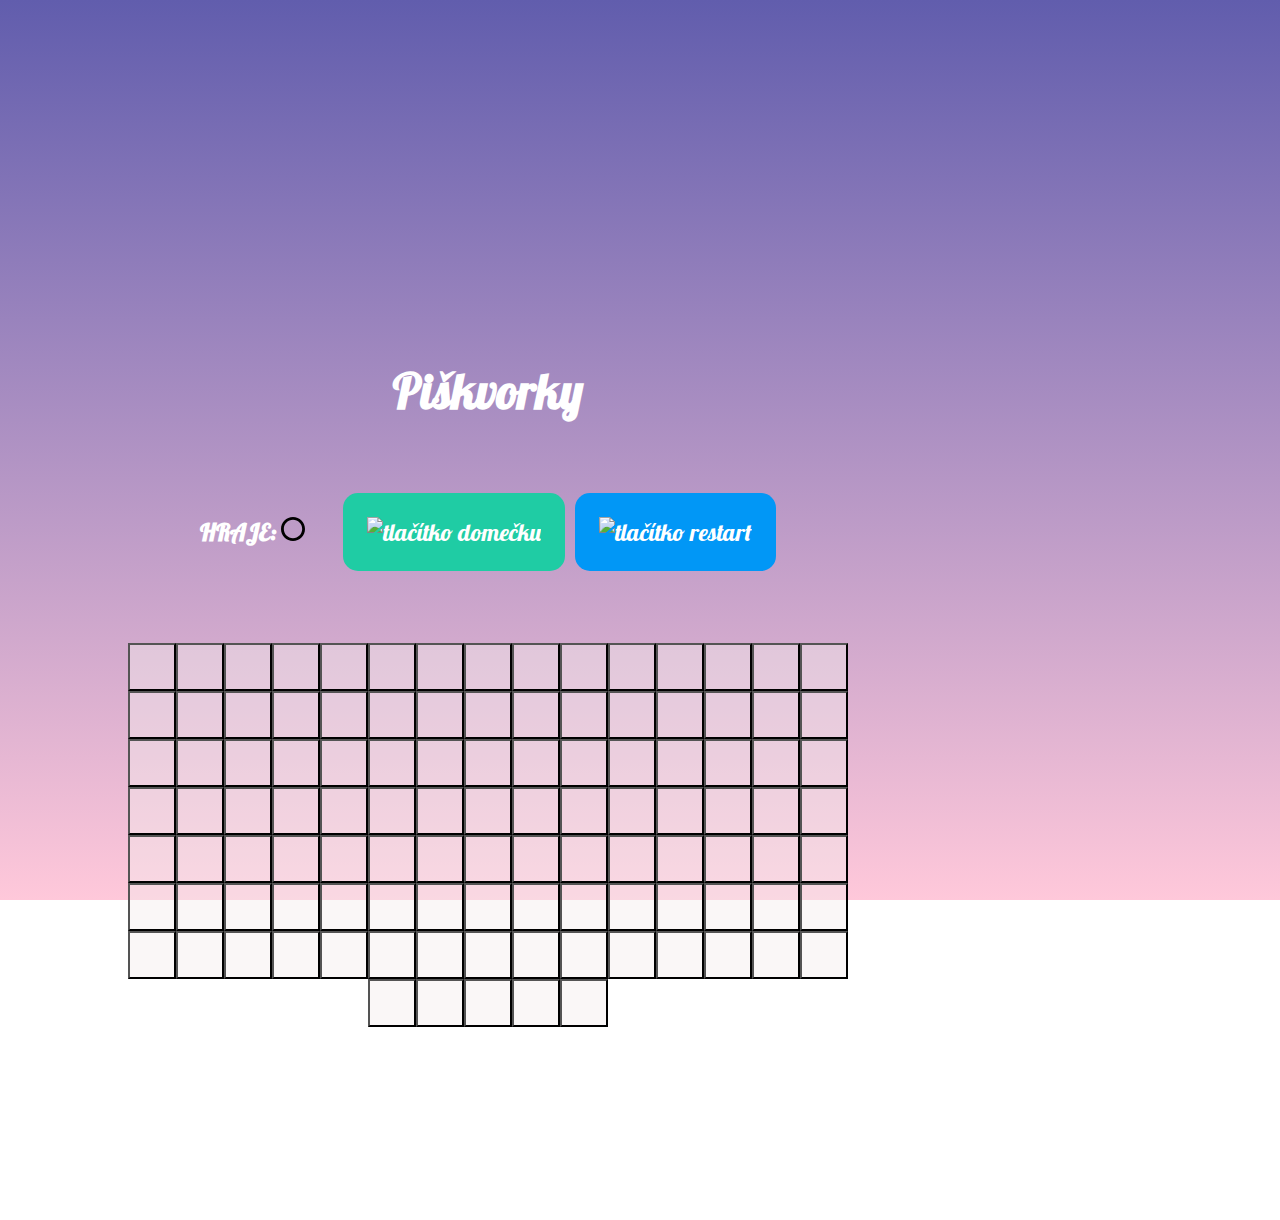
==== hra.html @ 508b6d25 "Test připojení html hra" ====
<!DOCTYPE html>
<html lang="en">
  <head>
    <meta charset="UTF-8" />
    <meta http-equiv="X-UA-Compatible" content="IE=edge" />
    <meta name="viewport" content="width=device-width, initial-scale=1.0" />
    <link rel="stylesheet" href="style2.css" />
    
    <link
      href="https://fonts.googleapis.com/css2?family=Lobster&display=swap"
      rel="stylesheet"
    />
    <div class="obrazovka">
    <title>Hra - Piškvorky</title>
  </head>
  <body class="herniKarta">
    <!-- <div class="hra"> -->
    <h1>Piškvorky</h1>
    <div class="hra--menu">
      <div class="hra--menu__hraje">
      <h2>HRAJE: <img src="podklady/2ukol/circle.svg" id="kolecko" alt="kolečko"></h2>
    </div>
    <!--Ikony-->
        <div class="hra--menu__ikony">
        <a href="index.html"><img id="ikony--home" src="Ukol-Piskvorky-3/podklady3/home.svg" alt="tlačítko domečku"></a>
        <a href="hra.html"><img id="ikony--restart" src="Ukol-Piskvorky-3/podklady3/restart.svg" alt="tlačítko restart"></a>
      </div>
    </div>
    <!--tlacitka-->
    <div class="wrapper">
      <button class="pole"></button>
      <button class="pole"></button>
      <button class="pole"></button>
      <button class="pole"></button>
      <button class="pole"></button>
      <button class="pole"></button>
      <button class="pole"></button>
      <button class="pole"></button>
      <button class="pole"></button>
      <button class="pole"></button>
      <button class="pole"></button>
      <button class="pole"></button>
      <button class="pole"></button>
      <button class="pole"></button>
      <button class="pole"></button>
      <button class="pole"></button>
      <button class="pole"></button>
      <button class="pole"></button>
      <button class="pole"></button>
      <button class="pole"></button>
      <button class="pole"></button>
      <button class="pole"></button>
      <button class="pole"></button>
      <button class="pole"></button>
      <button class="pole"></button>
      <button class="pole"></button>
      <button class="pole"></button>
      <button class="pole"></button>
      <button class="pole"></button>
      <button class="pole"></button>
      <button class="pole"></button>
      <button class="pole"></button>
      <button class="pole"></button>
      <button class="pole"></button>
      <button class="pole"></button>
      <button class="pole"></button>
      <button class="pole"></button>
      <button class="pole"></button>
      <button class="pole"></button>
      <button class="pole"></button>
      <button class="pole"></button>
      <button class="pole"></button>
      <button class="pole"></button>
      <button class="pole"></button>
      <button class="pole"></button>
      <button class="pole"></button>
      <button class="pole"></button>
      <button class="pole"></button>
      <button class="pole"></button>
      <button class="pole"></button>
      <button class="pole"></button>
      <button class="pole"></button>
      <button class="pole"></button>
      <button class="pole"></button>
      <button class="pole"></button>
      <button class="pole"></button>
      <button class="pole"></button>
      <button class="pole"></button>
      <button class="pole"></button>
      <button class="pole"></button>
      <button class="pole"></button>
      <button class="pole"></button>
      <button class="pole"></button>
      <button class="pole"></button>
      <button class="pole"></button>
      <button class="pole"></button>
      <button class="pole"></button>
      <button class="pole"></button>
      <button class="pole"></button>
      <button class="pole"></button>
      <button class="pole"></button>
      <button class="pole"></button>
      <button class="pole"></button>
      <button class="pole"></button>
      <button class="pole"></button>
      <button class="pole"></button>
      <button class="pole"></button>
      <button class="pole"></button>
      <button class="pole"></button>
      <button class="pole"></button>
      <button class="pole"></button>
      <button class="pole"></button>
      <button class="pole"></button>
      <button class="pole"></button>
      <button class="pole"></button>
      <button class="pole"></button>
      <button class="pole"></button>
      <button class="pole"></button>
      <button class="pole"></button>
      <button class="pole"></button>
      <button class="pole"></button>
      <button class="pole"></button>
      <button class="pole"></button>
      <button class="pole"></button>
      <button class="pole"></button>
      <button class="pole"></button>
      <button class="pole"></button>
      <button class="pole"></button>
      <button class="pole"></button>
      <button class="pole"></button>
      <button class="pole"></button>
      <button class="pole"></button>
      <button class="pole"></button>
      <button class="pole"></button>
      <button class="pole"></button>
      <button class="pole"></button>
      <button class="pole"></button>
      <button class="pole"></button>
      <button class="pole"></button>
      <button class="pole"></button>
</div>
  </div>
</div>
</div>
</div>
  </body>
</div>
</html>
---- style2.css ----
/*styl pro vše*/
* {
  box-sizing: border-box;
  color: white;
}

body {
  background: linear-gradient(180deg, #615dad, #ffc8da); 
  background-repeat: no-repeat;
  background-attachment: fixed;  
  box-sizing: border-box;
  margin: 15% 10% 10% 10%; 
  min-height: 100vh;
  font-family: 'Lobster', cursive;
  font-size: small;
}

h1 {
  text-align: center;
  padding-top: 10%;
  font-family: 'Lobster', cursive;
  font-size: 2em;
  }

a {
  text-decoration: none
}
img {
  width: 100%;
}
/*všichni*/

.pravidla--body {
  background-color: #283e50;
  border-top-right-radius: 30px;
  border-top-left-radius: 30px;
  display: block; 
  font-family: 'Raleway', sans-serif;
}

/*obrázek - čtyřlístky*/
.obrazek {
  display: flex;
  width: 100%;
 }
 .uvodnijpg {
   border-radius: 15px 15px 0 0;
 }

/*popisek 4 lístky*/
.popisek {
  background-color: #283e50;
  padding: 0 3% 0 3%;
  display: flex;
  flex-direction: column;
  justify-content: center;
  font-size:large;
}

p {
  margin: 7%;
}

/*tlacitka*/

.tlacitka {
  box-sizing: border-box;
  display: flex;
  flex-direction: column;
  align-content: center;
  justify-content: flex-start;
  align-items: stretch;
}  

.uvodni {
  background-color: #1fcca4;
  padding: 5% 0 5% 0;
}

.uvodni:hover {
  background-color: #1cbb96;
}
.zacithrat {
  background-color: #0197f6;
  padding: 5% 0 5% 0;
}

.zacithrat:hover {
  background-color: #0090e9;
}

.tlacitka--button {
  width: 100%;
}

#ikony--home {
  background-color: #1fcca4;
  padding: 1rem;
  border-radius: 15px;
  margin: 0, 1rem, 0, 1rem;
}

#ikony--home:hover {
  background-color: #1cbb96;
}
#ikony--restart {
  background-color: #0197f6;
  padding: 1rem;
  border-radius: 15px;
  margin: 0, 1rem, 0, 1rem;
}

#ikony--restart:hover {
  background-color: #0090e9;
}

  /*druhý úkol*/


ol{
  margin: 5%;
  padding-right: 5%;
}
li {
  margin: 5%;
  margin-right: 1em;
}

.symbol {
  width: 1em;
  height: 1em;
  filter: invert(100%);

}

.instrukce {
  box-sizing: border-box;
  display: flex; 
  flex-direction: row;
  justify-content: flex-start; 
  flex-wrap: wrap;
  margin: 3%;
}

.instrukce--sekce {
  box-sizing: border-box;
  display: flex;
  flex-direction: column;
  justify-content: flex-start;
  align-items: center;
  margin: 2% 2% 5% 2%;
}

figure {
 
  display: block;
  margin-block-start: 1em;
  margin-block-end: 1em;
  margin-inline-start: 40px;
  margin-inline-end: 40px;
}

figcaption {
  text-align: center;
  font-style: italic;
}

img {
  width: 100%;
}


/* obrazovka extra extra large*/
/* obrazovka*/
@media (min-width: 500px) {
  .instrukce--sekce {
    max-width: 45% ;
  }
  }
   /* obrazovka large*/
  @media (min-width: 992px) {
  .pravidla--body {
  margin: 100px;
  }
  * {
    font-size: x-large;
  }
  }

  /*ukol 3*/
 .obrazovka {
  max-width: 80vmin;
 }

.herniKarta {
  display: flex;
  justify-content: center;
  flex-direction: column;
  
 
}
 
.hra--menu {
  margin: 10%;
  display: flex;
  justify-content: space-between;
}

.hra--menu__hraje {
  display: flex;
  align-items: center;
  justify-content: center;
  align-items: center;
}

.hra--menu__ikony {
  display: flex;
  justify-content: space-around;
  align-items: stretch;
  gap: 10px;
}

#kolecko {
  width: 1rem;
  height: 1rem;
}


.pole {
  width: 2rem;
  height: 2rem;
  background-color: rgba(243, 236, 236, 0.441);
  line-height: 0;
  max-lines: 0;
  opacity: 0,5;
}

button:focus {
  color: rgb(137, 9, 9);
}

.wrapper {
  display: flex;
  flex-direction: row;
    flex-wrap: wrap;
    align-content: center;
    justify-content: center;
    align-items: center;
}
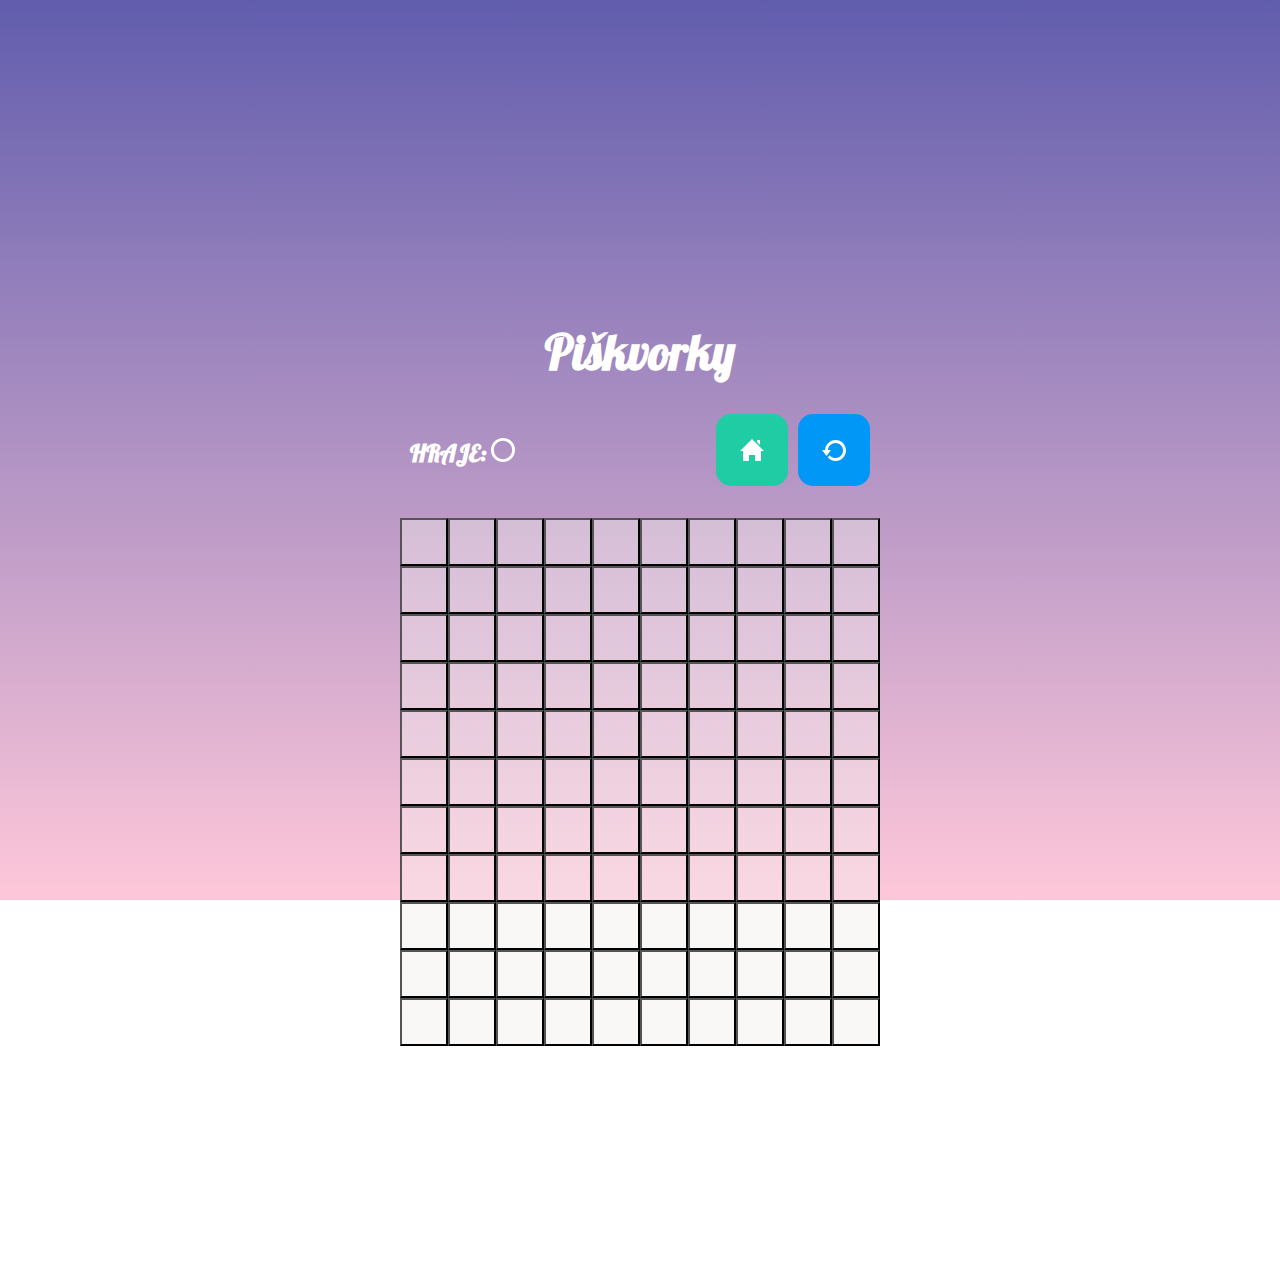
==== commit befe90eb: "oprava?" ====
--- a/hra.html
+++ b/hra.html
@@ -22,8 +22,8 @@
     </div>
     <!--Ikony-->
         <div class="hra--menu__ikony">
-        <a href="index.html"><img id="ikony--home" src="Ukol-Piskvorky-3/podklady3/home.svg" alt="tlačítko domečku"></a>
-        <a href="hra.html"><img id="ikony--restart" src="Ukol-Piskvorky-3/podklady3/restart.svg" alt="tlačítko restart"></a>
+        <a href="index.html"><img id="ikony--home" src="podklady/home.svg" alt="tlačítko domečku"></a>
+        <a href="hra.html"><img id="ikony--restart" src="podklady/restart.svg" alt="tlačítko restart"></a>
       </div>
     </div>
     <!--tlacitka-->
--- a/style2.css
+++ b/style2.css
@@ -9,7 +9,7 @@
   background-repeat: no-repeat;
   background-attachment: fixed;  
   box-sizing: border-box;
-  margin: 15% 10% 10% 10%; 
+  margin: 15% 30% 15% 30%; 
   min-height: 100vh;
   font-family: 'Lobster', cursive;
   font-size: small;
@@ -188,9 +188,7 @@
   }
 
   /*ukol 3*/
- .obrazovka {
-  max-width: 80vmin;
- }
+
 
 .herniKarta {
   display: flex;
@@ -201,7 +199,7 @@
 }
  
 .hra--menu {
-  margin: 10%;
+  margin: 5%;
   display: flex;
   justify-content: space-between;
 }
@@ -223,10 +221,11 @@
 #kolecko {
   width: 1rem;
   height: 1rem;
-}
-
-
-.pole {
+  filter: invert(100%)
+}
+
+
+button {
   width: 2rem;
   height: 2rem;
   background-color: rgba(243, 236, 236, 0.441);
@@ -235,8 +234,8 @@
   opacity: 0,5;
 }
 
-button:focus {
-  color: rgb(137, 9, 9);
+button:hover {
+  background-color: rgba(234, 222, 222, 0.08);
 }
 
 .wrapper {
@@ -247,3 +246,11 @@
     justify-content: center;
     align-items: center;
 }
+
+/*
+.obrazovka {
+  max-width: 80vmin
+}
+
+/*dfgdgdfg
+
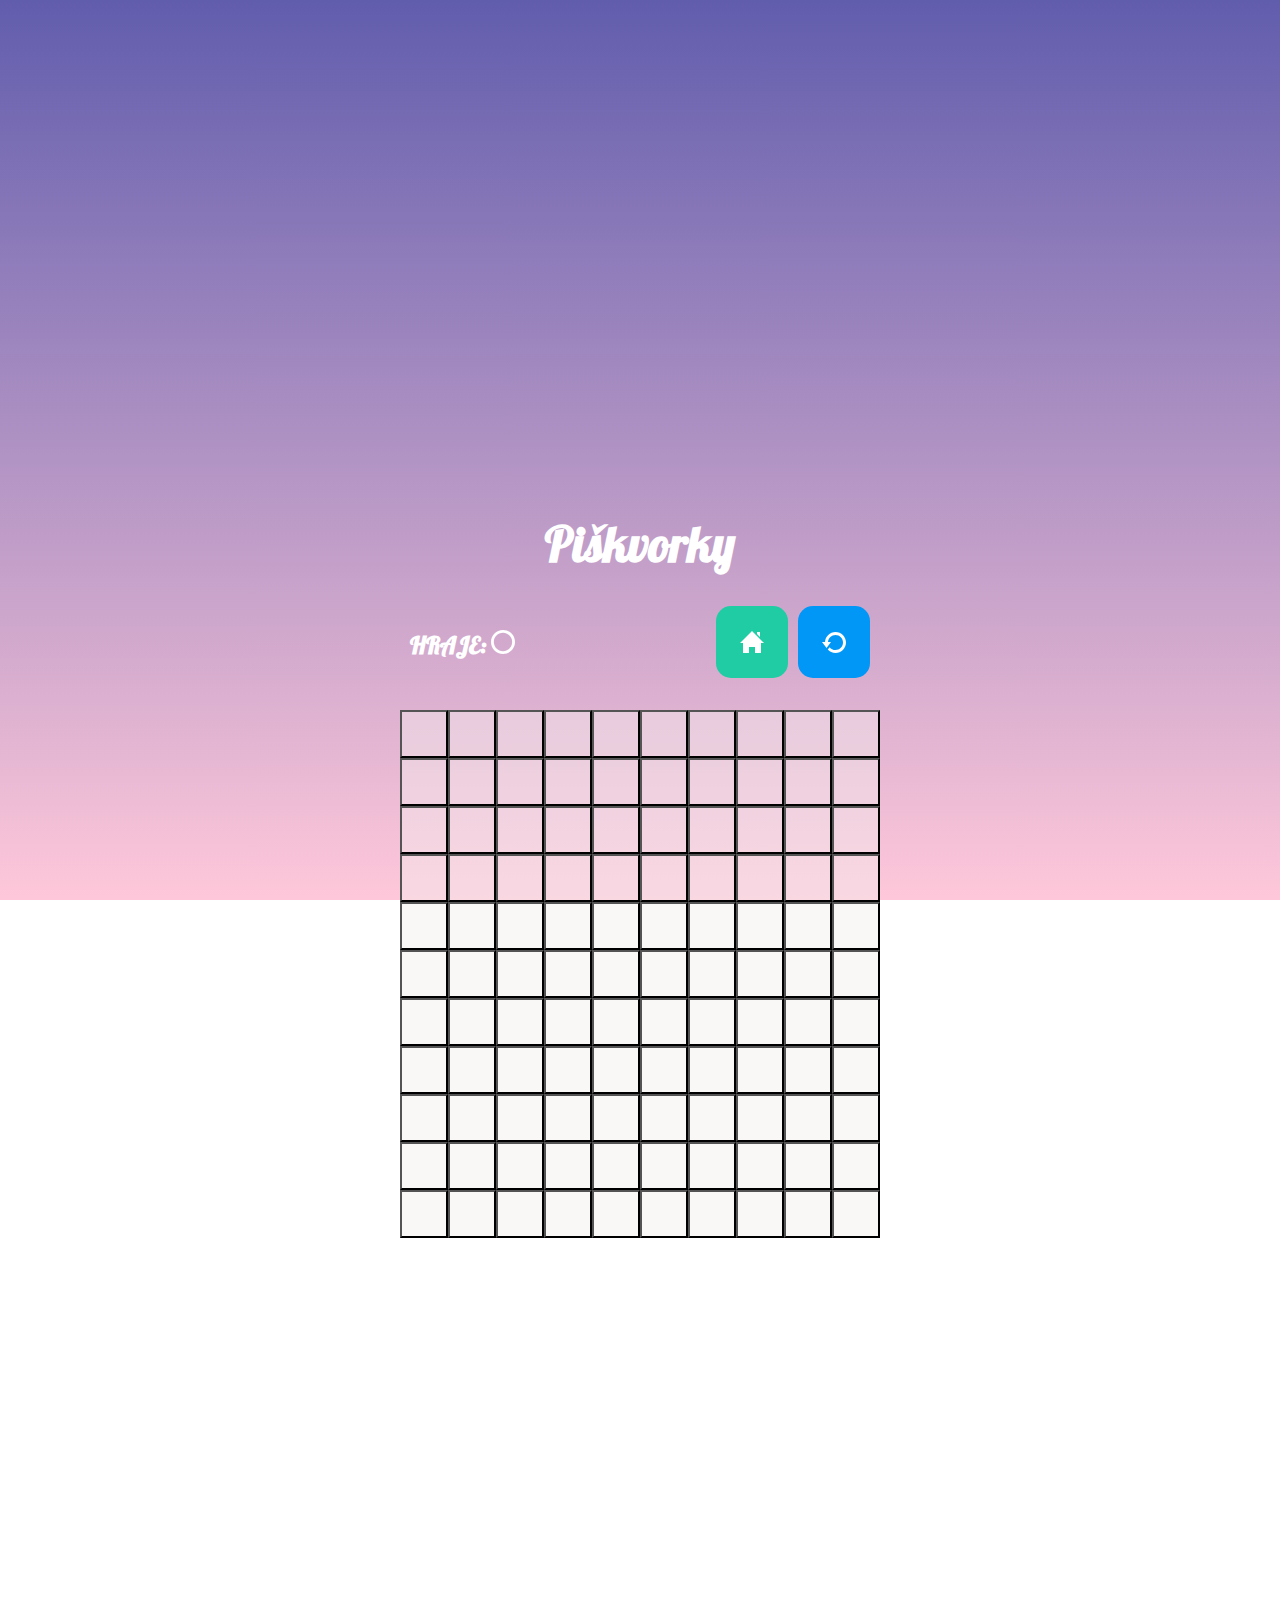
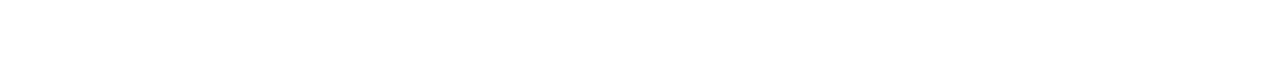
==== commit 607f0365: "Hotovo" ====
--- a/hra.html
+++ b/hra.html
@@ -28,6 +28,7 @@
     </div>
     <!--tlacitka-->
     <div class="wrapper">
+      <div class="wrapper--pole">
       <button class="pole"></button>
       <button class="pole"></button>
       <button class="pole"></button>
@@ -38,106 +39,128 @@
       <button class="pole"></button>
       <button class="pole"></button>
       <button class="pole"></button>
-      <button class="pole"></button>
-      <button class="pole"></button>
-      <button class="pole"></button>
-      <button class="pole"></button>
-      <button class="pole"></button>
-      <button class="pole"></button>
-      <button class="pole"></button>
-      <button class="pole"></button>
-      <button class="pole"></button>
-      <button class="pole"></button>
-      <button class="pole"></button>
-      <button class="pole"></button>
-      <button class="pole"></button>
-      <button class="pole"></button>
-      <button class="pole"></button>
-      <button class="pole"></button>
-      <button class="pole"></button>
-      <button class="pole"></button>
-      <button class="pole"></button>
-      <button class="pole"></button>
-      <button class="pole"></button>
-      <button class="pole"></button>
-      <button class="pole"></button>
-      <button class="pole"></button>
-      <button class="pole"></button>
-      <button class="pole"></button>
-      <button class="pole"></button>
-      <button class="pole"></button>
-      <button class="pole"></button>
-      <button class="pole"></button>
-      <button class="pole"></button>
-      <button class="pole"></button>
-      <button class="pole"></button>
-      <button class="pole"></button>
-      <button class="pole"></button>
-      <button class="pole"></button>
-      <button class="pole"></button>
-      <button class="pole"></button>
-      <button class="pole"></button>
-      <button class="pole"></button>
-      <button class="pole"></button>
-      <button class="pole"></button>
-      <button class="pole"></button>
-      <button class="pole"></button>
-      <button class="pole"></button>
-      <button class="pole"></button>
-      <button class="pole"></button>
-      <button class="pole"></button>
-      <button class="pole"></button>
-      <button class="pole"></button>
-      <button class="pole"></button>
-      <button class="pole"></button>
-      <button class="pole"></button>
-      <button class="pole"></button>
-      <button class="pole"></button>
-      <button class="pole"></button>
-      <button class="pole"></button>
-      <button class="pole"></button>
-      <button class="pole"></button>
-      <button class="pole"></button>
-      <button class="pole"></button>
-      <button class="pole"></button>
-      <button class="pole"></button>
-      <button class="pole"></button>
-      <button class="pole"></button>
-      <button class="pole"></button>
-      <button class="pole"></button>
-      <button class="pole"></button>
-      <button class="pole"></button>
-      <button class="pole"></button>
-      <button class="pole"></button>
-      <button class="pole"></button>
-      <button class="pole"></button>
-      <button class="pole"></button>
-      <button class="pole"></button>
-      <button class="pole"></button>
-      <button class="pole"></button>
-      <button class="pole"></button>
-      <button class="pole"></button>
-      <button class="pole"></button>
-      <button class="pole"></button>
-      <button class="pole"></button>
-      <button class="pole"></button>
-      <button class="pole"></button>
-      <button class="pole"></button>
-      <button class="pole"></button>
-      <button class="pole"></button>
-      <button class="pole"></button>
-      <button class="pole"></button>
-      <button class="pole"></button>
-      <button class="pole"></button>
-      <button class="pole"></button>
-      <button class="pole"></button>
-      <button class="pole"></button>
-      <button class="pole"></button>
-      <button class="pole"></button>
-      <button class="pole"></button>
-      <button class="pole"></button>
-      <button class="pole"></button>
-      <button class="pole"></button>
+      </div>
+      <div class="wrapper--pole">
+        <button class="pole"></button>
+        <button class="pole"></button>
+        <button class="pole"></button>
+        <button class="pole"></button>
+        <button class="pole"></button>
+        <button class="pole"></button>
+        <button class="pole"></button>
+        <button class="pole"></button>
+        <button class="pole"></button>
+        <button class="pole"></button>
+        </div>
+        <div class="wrapper--pole">
+          <button class="pole"></button>
+          <button class="pole"></button>
+          <button class="pole"></button>
+          <button class="pole"></button>
+          <button class="pole"></button>
+          <button class="pole"></button>
+          <button class="pole"></button>
+          <button class="pole"></button>
+          <button class="pole"></button>
+          <button class="pole"></button>
+          </div>
+          <div class="wrapper--pole">
+            <button class="pole"></button>
+            <button class="pole"></button>
+            <button class="pole"></button>
+            <button class="pole"></button>
+            <button class="pole"></button>
+            <button class="pole"></button>
+            <button class="pole"></button>
+            <button class="pole"></button>
+            <button class="pole"></button>
+            <button class="pole"></button>
+            </div>
+            <div class="wrapper--pole">
+              <button class="pole"></button>
+              <button class="pole"></button>
+              <button class="pole"></button>
+              <button class="pole"></button>
+              <button class="pole"></button>
+              <button class="pole"></button>
+              <button class="pole"></button>
+              <button class="pole"></button>
+              <button class="pole"></button>
+              <button class="pole"></button>
+              </div>
+              <div class="wrapper--pole">
+                <button class="pole"></button>
+                <button class="pole"></button>
+                <button class="pole"></button>
+                <button class="pole"></button>
+                <button class="pole"></button>
+                <button class="pole"></button>
+                <button class="pole"></button>
+                <button class="pole"></button>
+                <button class="pole"></button>
+                <button class="pole"></button>
+                </div>
+                <div class="wrapper--pole">
+                  <button class="pole"></button>
+                  <button class="pole"></button>
+                  <button class="pole"></button>
+                  <button class="pole"></button>
+                  <button class="pole"></button>
+                  <button class="pole"></button>
+                  <button class="pole"></button>
+                  <button class="pole"></button>
+                  <button class="pole"></button>
+                  <button class="pole"></button>
+                  </div>
+                  <div class="wrapper--pole">
+                    <button class="pole"></button>
+                    <button class="pole"></button>
+                    <button class="pole"></button>
+                    <button class="pole"></button>
+                    <button class="pole"></button>
+                    <button class="pole"></button>
+                    <button class="pole"></button>
+                    <button class="pole"></button>
+                    <button class="pole"></button>
+                    <button class="pole"></button>
+                    </div>
+                    <div class="wrapper--pole">
+                      <button class="pole"></button>
+                      <button class="pole"></button>
+                      <button class="pole"></button>
+                      <button class="pole"></button>
+                      <button class="pole"></button>
+                      <button class="pole"></button>
+                      <button class="pole"></button>
+                      <button class="pole"></button>
+                      <button class="pole"></button>
+                      <button class="pole"></button>
+                      </div>
+                      <div class="wrapper--pole">
+                        <button class="pole"></button>
+                        <button class="pole"></button>
+                        <button class="pole"></button>
+                        <button class="pole"></button>
+                        <button class="pole"></button>
+                        <button class="pole"></button>
+                        <button class="pole"></button>
+                        <button class="pole"></button>
+                        <button class="pole"></button>
+                        <button class="pole"></button>
+                        </div>
+                        <div class="wrapper--pole">
+                          <button class="pole"></button>
+                          <button class="pole"></button>
+                          <button class="pole"></button>
+                          <button class="pole"></button>
+                          <button class="pole"></button>
+                          <button class="pole"></button>
+                          <button class="pole"></button>
+                          <button class="pole"></button>
+                          <button class="pole"></button>
+                          <button class="pole"></button>
+                          </div>
+      
 </div>
   </div>
 </div>
--- a/style2.css
+++ b/style2.css
@@ -9,7 +9,7 @@
   background-repeat: no-repeat;
   background-attachment: fixed;  
   box-sizing: border-box;
-  margin: 15% 30% 15% 30%; 
+  margin: 10% 10% 5% 10%; 
   min-height: 100vh;
   font-family: 'Lobster', cursive;
   font-size: small;
@@ -232,6 +232,7 @@
   line-height: 0;
   max-lines: 0;
   opacity: 0,5;
+  gap:0;
 }
 
 button:hover {
@@ -242,14 +243,22 @@
   display: flex;
   flex-direction: row;
     flex-wrap: wrap;
+    width: 100%;
+    
     align-content: center;
     justify-content: center;
     align-items: center;
 }
 
-/*
-.obrazovka {
-  max-width: 80vmin
+.wrapper--pole {
+  display: flex;
+  flex-direction: row;
+  
+}
+
+.herniKarta {
+  max-width: 80vmin;
+  margin: 30%;
 }
 
 /*dfgdgdfg
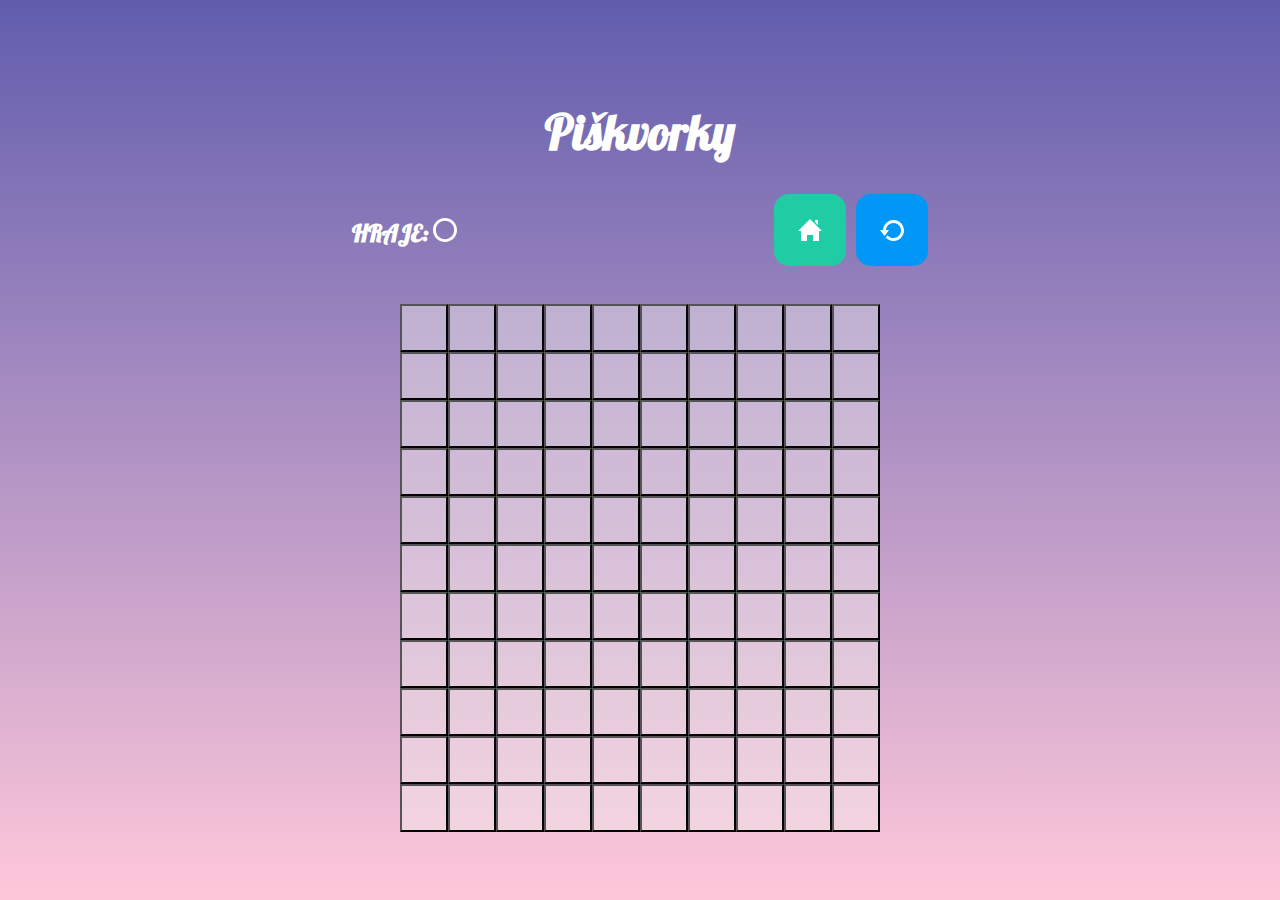
==== commit 5af145eb: "přestylované herní pole" ====
--- a/hra.html
+++ b/hra.html
@@ -5,7 +5,7 @@
     <meta http-equiv="X-UA-Compatible" content="IE=edge" />
     <meta name="viewport" content="width=device-width, initial-scale=1.0" />
     <link rel="stylesheet" href="style2.css" />
-    
+    <script src="index.js" type="module"></script>
     <link
       href="https://fonts.googleapis.com/css2?family=Lobster&display=swap"
       rel="stylesheet"
@@ -13,12 +13,12 @@
     <div class="obrazovka">
     <title>Hra - Piškvorky</title>
   </head>
-  <body class="herniKarta">
+  <body class="herniKarta" >
     <!-- <div class="hra"> -->
     <h1>Piškvorky</h1>
     <div class="hra--menu">
-      <div class="hra--menu__hraje">
-      <h2>HRAJE: <img src="podklady/2ukol/circle.svg" id="kolecko" alt="kolečko"></h2>
+      <div class="hra--menu__hraje" id="hraje">
+      <h2>HRAJE: <img src="podklady/2ukol/circle.svg" class="toggleable active" id="kolecko" alt="kolečko"></h2>
     </div>
     <!--Ikony-->
         <div class="hra--menu__ikony">
@@ -29,7 +29,7 @@
     <!--tlacitka-->
     <div class="wrapper">
       <div class="wrapper--pole">
-      <button class="pole"></button>
+      <button class="pole" id="alfa"></button>
       <button class="pole"></button>
       <button class="pole"></button>
       <button class="pole"></button>
--- a/style2.css
+++ b/style2.css
@@ -2,6 +2,7 @@
 * {
   box-sizing: border-box;
   color: white;
+  margin: 0%;
 }
 
 body {
@@ -9,10 +10,13 @@
   background-repeat: no-repeat;
   background-attachment: fixed;  
   box-sizing: border-box;
-  margin: 10% 10% 5% 10%; 
-  min-height: 100vh;
+  margin: auto; 
+  max-width: 80vmin;
   font-family: 'Lobster', cursive;
   font-size: small;
+  display: flex;
+  flex-direction: column;
+  align-content: center;
 }
 
 h1 {
@@ -180,7 +184,7 @@
    /* obrazovka large*/
   @media (min-width: 992px) {
   .pravidla--body {
-  margin: 100px;
+  margin: 50px;
   }
   * {
     font-size: x-large;
@@ -223,6 +227,7 @@
   height: 1rem;
   filter: invert(100%)
 }
+
 
 
 button {
@@ -233,6 +238,7 @@
   max-lines: 0;
   opacity: 0,5;
   gap:0;
+
 }
 
 button:hover {
@@ -258,8 +264,27 @@
 
 .herniKarta {
   max-width: 80vmin;
-  margin: 30%;
-}
-
-/*dfgdgdfg
-
+  margin: 3% 25% 3% 25%;
+}
+
+
+
+@media (max-width: 470px) {
+.herniKarta {
+  margin: 10%;
+}
+}
+
+.board__field--circle {
+  background-image: url(podklady/2ukol/circle.svg);
+  background-repeat: no-repeat, no-repeat;
+  background-position: center;
+    background-size: cover;
+}
+
+.board__field--cross {
+  background-image: url(podklady/2ukol/cross.svg);
+  background-repeat: no-repeat, no-repeat;
+  background-position: center;
+    background-size: cover;
+}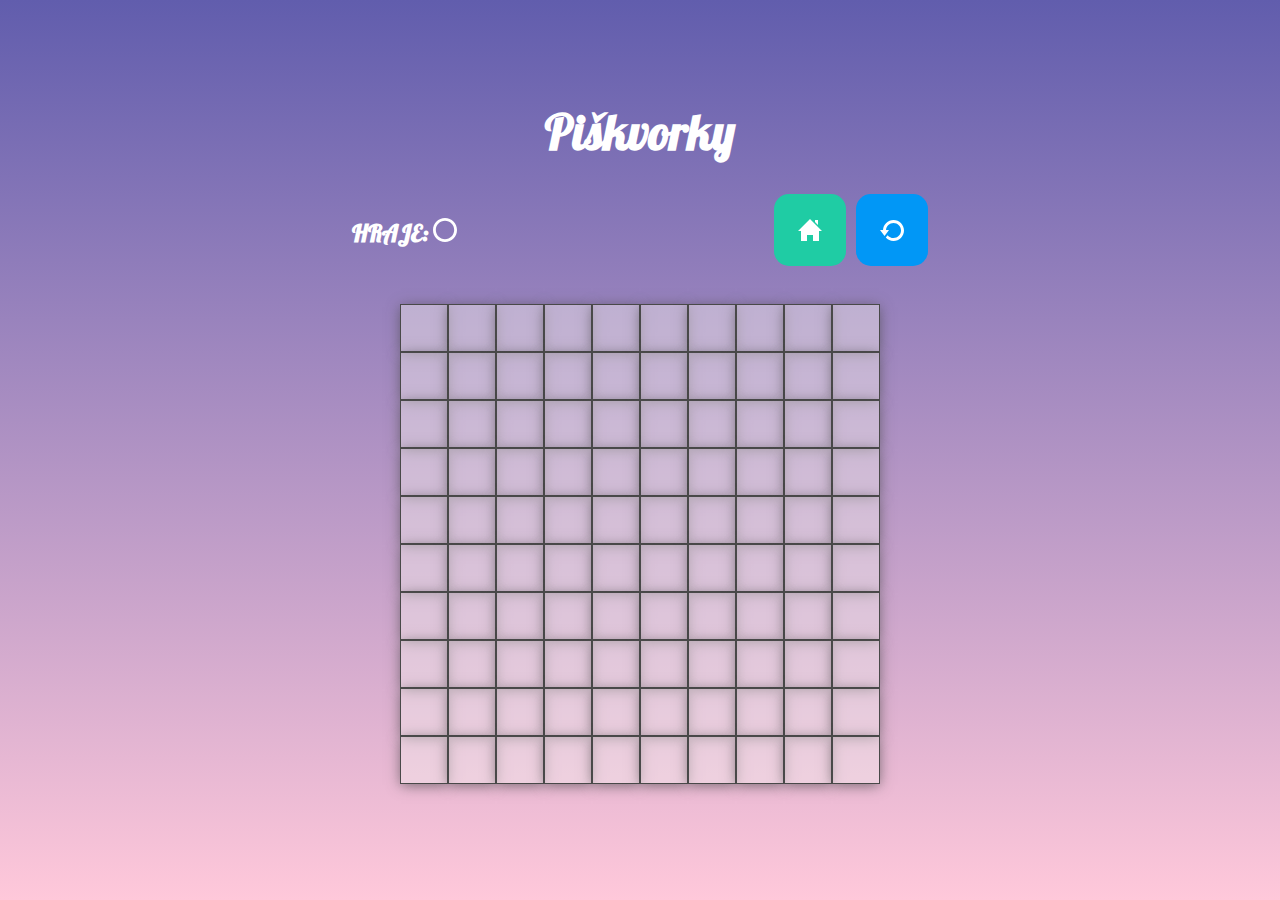
==== commit b7cff104: "opsané řešení" ====
--- a/hra.html
+++ b/hra.html
@@ -5,7 +5,7 @@
     <meta http-equiv="X-UA-Compatible" content="IE=edge" />
     <meta name="viewport" content="width=device-width, initial-scale=1.0" />
     <link rel="stylesheet" href="style2.css" />
-    <script src="index.js" type="module"></script>
+    <script src="index2.js" type="module"></script>
     <link
       href="https://fonts.googleapis.com/css2?family=Lobster&display=swap"
       rel="stylesheet"
@@ -148,18 +148,7 @@
                         <button class="pole"></button>
                         <button class="pole"></button>
                         </div>
-                        <div class="wrapper--pole">
-                          <button class="pole"></button>
-                          <button class="pole"></button>
-                          <button class="pole"></button>
-                          <button class="pole"></button>
-                          <button class="pole"></button>
-                          <button class="pole"></button>
-                          <button class="pole"></button>
-                          <button class="pole"></button>
-                          <button class="pole"></button>
-                          <button class="pole"></button>
-                          </div>
+                       
       
 </div>
   </div>
--- a/style2.css
+++ b/style2.css
@@ -254,6 +254,7 @@
     align-content: center;
     justify-content: center;
     align-items: center;
+  
 }
 
 .wrapper--pole {
@@ -280,11 +281,37 @@
   background-repeat: no-repeat, no-repeat;
   background-position: center;
     background-size: cover;
-}
+    background-size: 70%;
+   }
 
 .board__field--cross {
   background-image: url(podklady/2ukol/cross.svg);
   background-repeat: no-repeat, no-repeat;
   background-position: center;
     background-size: cover;
+    background-size: 70%;
+}
+.board__field--cross:hover,
+.board__field--circle:hover {
+  transform: scale(1.3);
+  background-color: #8c72b2;
+}
+
+button {
+  box-shadow: 0px 2px 13px -1px rgba(74, 74, 74, 0.75);
+  border: 1px solid #494949;
+}
+
+.pole button:active {
+  border: 2px solid #2e2e2e;
+  border-radius: 5px;
+  outline: 1px solid white;
+  transition: all 0.1s ease;
+}
+
+button.pole {
+  background-size: 60%;
+  background-position: center;
+  background-repeat: no-repeat;
+  transition: background-size 0.15s ease;
 }